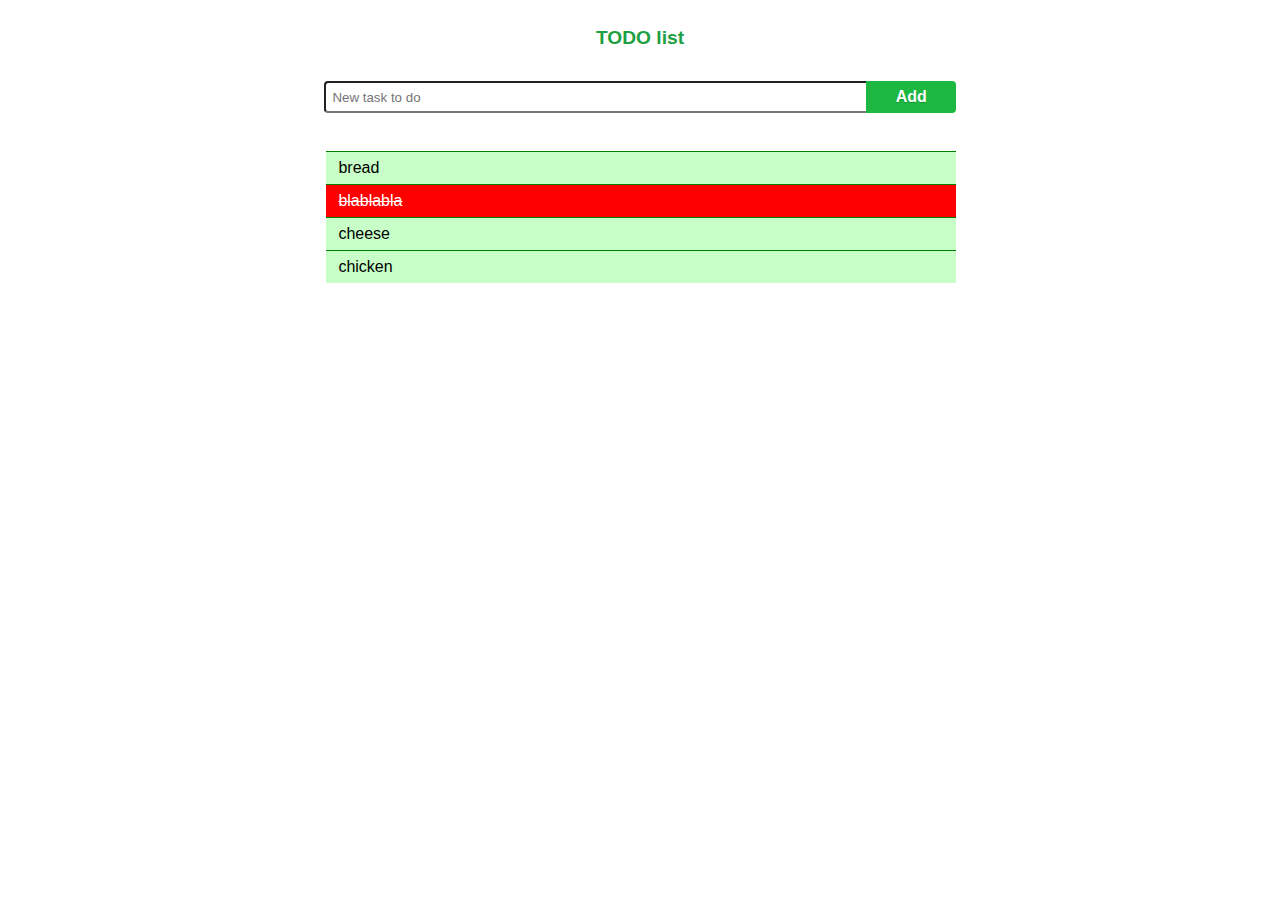
==== TODOlist/index.html @ 9aa83ff6 "poprawki" ====
<!DOCTYPE html>
    <head>
        <meta charset="utf-8">

        <title>TODO list</title>
        <meta name="description" content="">
        <meta name="viewport" content="width=device-width, initial-scale=1">

        <link rel="stylesheet" href="css/main.css">
    </head>
    <body>

    <div class="todo-list">

        <span class="title">TODO list</span>

        <div class="add-task">
            <input id="new-prod" type="text" placeholder="New task to do">
            <div class="button">Add</div>
        </div>

        <ul class="list">
            <li class="inactive">bread</li>
            <li class="active">blablabla</li>
            <li class="inactive">cheese</li>
            <li class="inactive">chicken</li>
        </ul>

    </div>
        <script src="js/main.js"></script>
    </body>
</html>
---- TODOlist/css/main.css ----
.todo-list {
    font-family: Verdana, Arial, Helvetica, sans-serif;
    width: 50%;
    margin: 0 auto;
    padding-top: 1.2rem;
}

.title {
    display: block;
    font-size: 1.2rem;
    font-weight: bold;
    text-align: center;
    color: rgb(28, 160, 65);
    padding-bottom: 0.8rem;
}

.add-task {
    float: left;
    position: relative;
    width: 100%;
    padding: 1.2rem 0;
    clear: both;
}

.add-task input{
    display: inline-block;
    padding: 0.4rem 0;
    border-radius: 4px 0 0 4px;
    width: 88%;
}

.add-task input[type="text"]{
    padding-left: 0.4rem;
}

.add-task .button{
    display: inline-block;
    background: rgb(28, 184, 65);
    border-radius: 0 4px 4px 0;
    text-shadow: 0 1px 1px rgba(0, 0, 0, 0.2);
    padding: 0.4rem 1.2rem;
    color: white;
    font-weight: bold;
    text-align: center;
    cursor: pointer;
    position: absolute;
    width: 3.2rem;
    height: 1.2rem;
    right: 0;
    top: 1.2rem;
}

.add-task .button:hover {
    background: rgb(28, 200, 65);
}

.list {
    padding-top: 1.2rem;
    list-style: none;
    clear: both;
}

.list li {
    min-height: 2rem;
    line-height: 2rem;
    background-color: rgb(200, 255, 200);
    border-top: 0.1rem solid green;
    margin-left: -2.4rem;
    padding-left: 0.8rem;
    cursor: pointer;
}

.list li .button {
    float: right;
    text-align: right;
    cursor: pointer;
    margin-right: 1.2rem;
    color: black;
}

.list li .button:hover {
    color: white;
}

.list li.active .button {
    color: white;
}

.list li.active {
    background-color: red;
    color: white;
    text-decoration: line-through;
}

.list li.inactive:hover {
    background: rgb(28, 200, 65);
    color: white;
    transition: background 2s;
}
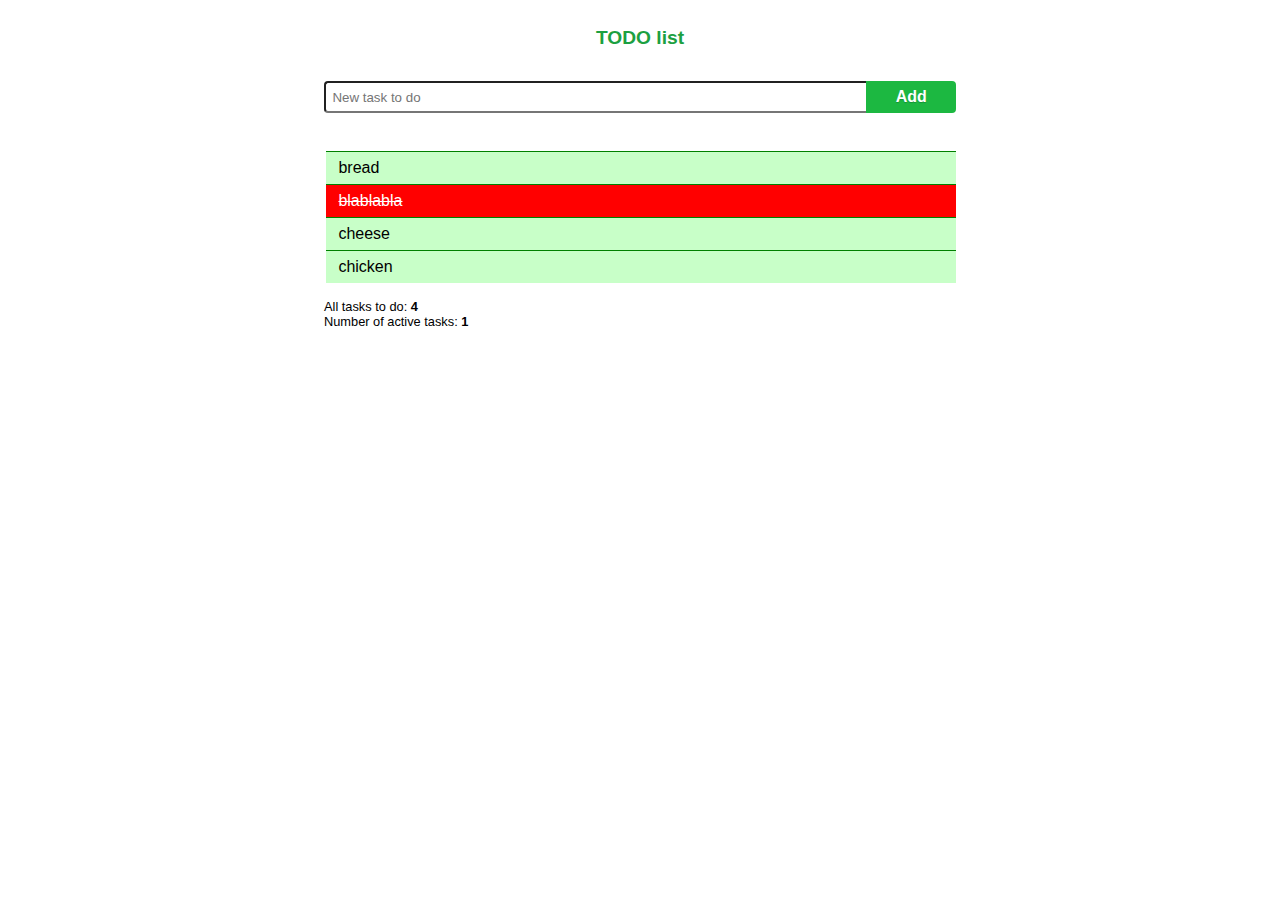
==== commit ff6767dd: "todo list" ====
--- a/TODOlist/index.html
+++ b/TODOlist/index.html
@@ -2,7 +2,7 @@
     <head>
         <meta charset="utf-8">
 
-        <title>TODO list</title>
+        <title>My first SPA question</title>
         <meta name="description" content="">
         <meta name="viewport" content="width=device-width, initial-scale=1">
 
@@ -14,18 +14,23 @@
 
         <span class="title">TODO list</span>
 
-        <div class="add-task">
+        <div id="inputview">
             <input id="new-prod" type="text" placeholder="New task to do">
             <div class="button">Add</div>
         </div>
 
-        <ul class="list">
+        <ul id="listview">
             <li class="inactive">bread</li>
             <li class="active">blablabla</li>
             <li class="inactive">cheese</li>
             <li class="inactive">chicken</li>
         </ul>
 
+        <div id="footerview">
+            <div class="sum-tasks">All tasks to do: <span class="number"></span></div>
+            <div class="active-tasks">Number of active tasks: <span class="number"></span></div>
+        </div>
+
     </div>
         <script src="js/main.js"></script>
     </body>
--- a/TODOlist/css/main.css
+++ b/TODOlist/css/main.css
@@ -14,7 +14,7 @@
     padding-bottom: 0.8rem;
 }
 
-.add-task {
+#inputview {
     float: left;
     position: relative;
     width: 100%;
@@ -22,18 +22,18 @@
     clear: both;
 }
 
-.add-task input{
+#inputview input{
     display: inline-block;
     padding: 0.4rem 0;
     border-radius: 4px 0 0 4px;
     width: 88%;
 }
 
-.add-task input[type="text"]{
+#inputview input[type="text"]{
     padding-left: 0.4rem;
 }
 
-.add-task .button{
+#inputview .button{
     display: inline-block;
     background: rgb(28, 184, 65);
     border-radius: 0 4px 4px 0;
@@ -50,17 +50,17 @@
     top: 1.2rem;
 }
 
-.add-task .button:hover {
+#inputview .button:hover {
     background: rgb(28, 200, 65);
 }
 
-.list {
+#listview {
     padding-top: 1.2rem;
     list-style: none;
     clear: both;
 }
 
-.list li {
+#listview li {
     min-height: 2rem;
     line-height: 2rem;
     background-color: rgb(200, 255, 200);
@@ -70,7 +70,7 @@
     cursor: pointer;
 }
 
-.list li .button {
+#listview li .button {
     float: right;
     text-align: right;
     cursor: pointer;
@@ -78,22 +78,30 @@
     color: black;
 }
 
-.list li .button:hover {
+#listview li .button:hover {
     color: white;
 }
 
-.list li.active .button {
+#listview li.active .button {
     color: white;
 }
 
-.list li.active {
+#listview li.active {
     background-color: red;
     color: white;
     text-decoration: line-through;
 }
 
-.list li.inactive:hover {
+#listview li.inactive:hover {
     background: rgb(28, 200, 65);
     color: white;
     transition: background 2s;
+}
+
+#footerview {
+    font-size: 0.8rem;
+}
+
+#footerview .number {
+    font-weight: bold;
 }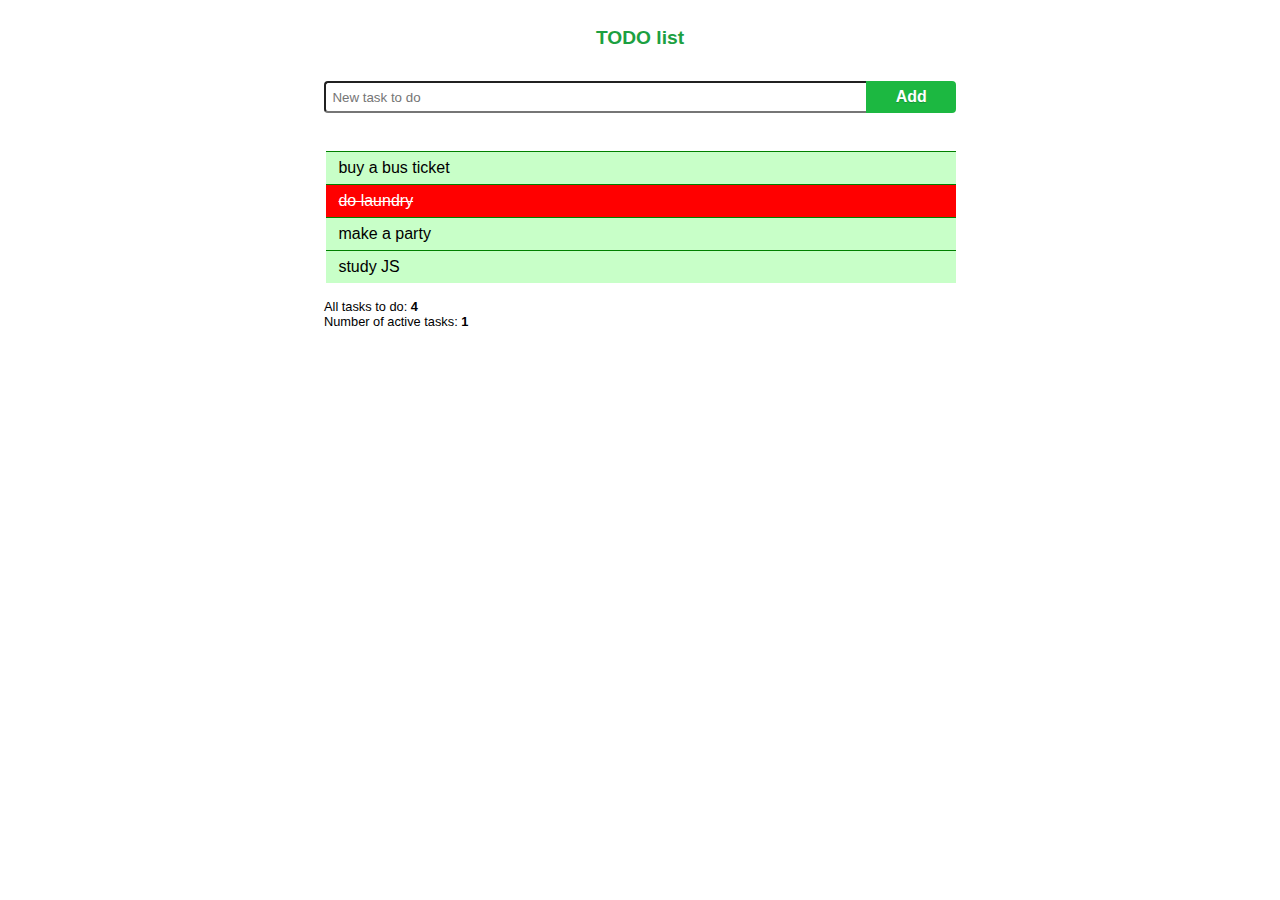
==== commit 38f82da5: "todo list" ====
--- a/TODOlist/index.html
+++ b/TODOlist/index.html
@@ -20,18 +20,23 @@
         </div>
 
         <ul id="listview">
-            <li class="inactive">bread</li>
-            <li class="active">blablabla</li>
-            <li class="inactive">cheese</li>
-            <li class="inactive">chicken</li>
+            <li class="inactive">buy a bus ticket</li>
+            <li class="active">do laundry</li>
+            <li class="inactive">make a party</li>
+            <li class="inactive">study JS</li>
         </ul>
 
         <div id="footerview">
-            <div class="sum-tasks">All tasks to do: <span class="number"></span></div>
-            <div class="active-tasks">Number of active tasks: <span class="number"></span></div>
+            <div class="sum-tasks">All tasks to do: <span class="number">4</span></div>
+            <div class="active-tasks">Number of active tasks: <span class="number">1</span></div>
         </div>
 
     </div>
-        <script src="js/main.js"></script>
+    <script src="js/ee.js"></script>
+        <script src="js/utils.js"></script>
+        <script src="js/store.js"></script>
+        <script src="js/app.js"></script>
+        <script src="js/views.js"></script>
+        <script src="js/ctrls.js"></script>
     </body>
 </html>
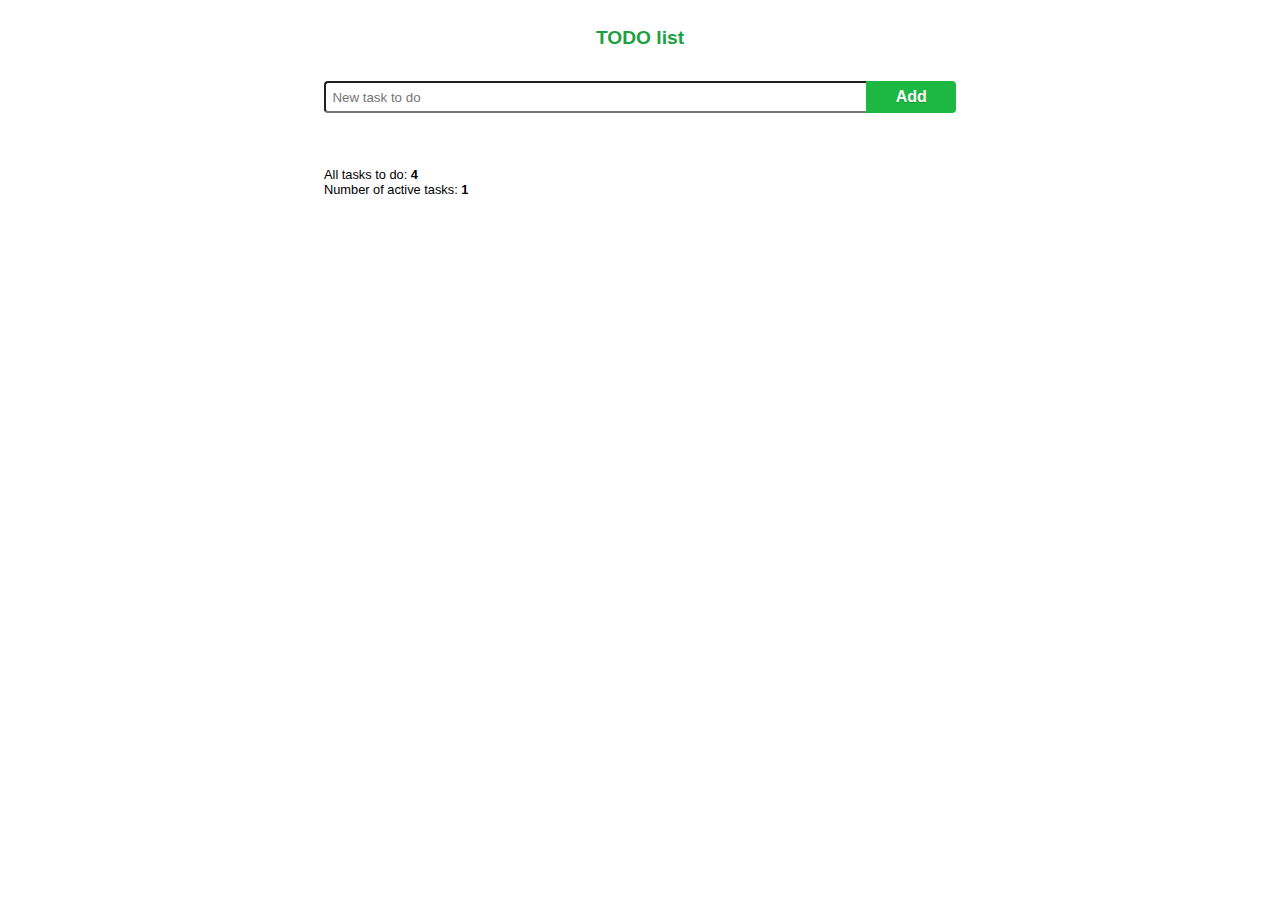
==== commit 44b11c4d: "poprawki, server cz.1" ====
--- a/TODOlist/index.html
+++ b/TODOlist/index.html
@@ -10,6 +10,23 @@
     </head>
     <body>
 
+    <script type="text/javascript">
+        /*var httpRequest = new XMLHttpRequest();
+        httpRequest.onreadystatechange = function () {
+            if (httpRequest.readyState !== 4 ) {
+                return;
+            }
+            if (httpRequest.status !== 200) {
+                throw new Error('Request failed');
+            }
+            console.log(httpRequest.responseText);
+            var data = JSON.parse(httpRequest.responseText);
+            // store.add(data.value);
+        };
+        httpRequest.open('GET', '/api/todos/');
+        httpRequest.send();*/
+    </script>
+
     <div class="todo-list">
 
         <span class="title">TODO list</span>
@@ -20,10 +37,6 @@
         </div>
 
         <ul id="listview">
-            <li class="inactive">buy a bus ticket</li>
-            <li class="active">do laundry</li>
-            <li class="inactive">make a party</li>
-            <li class="inactive">study JS</li>
         </ul>
 
         <div id="footerview">
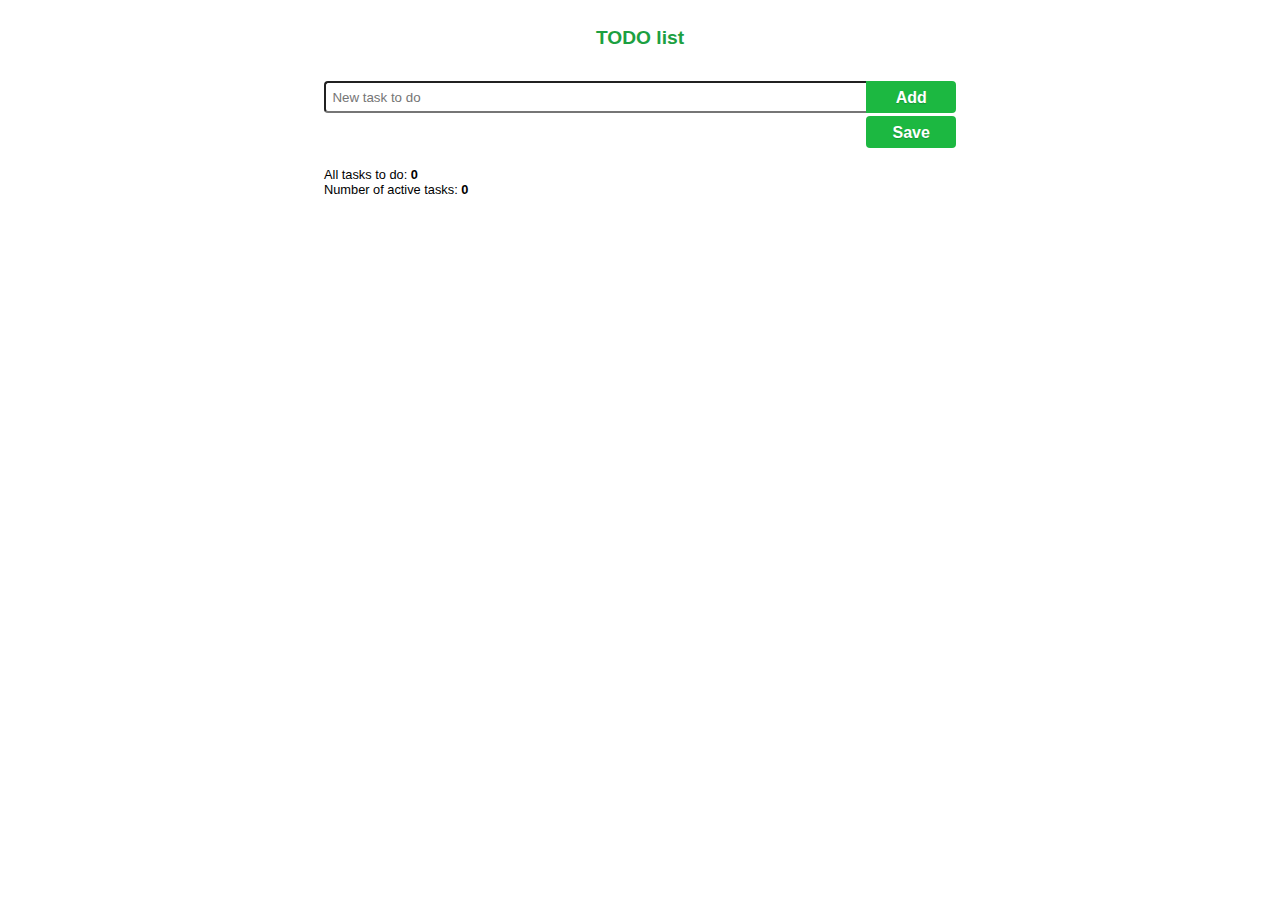
==== commit d6cf437f: "zad server cz.2" ====
--- a/TODOlist/index.html
+++ b/TODOlist/index.html
@@ -10,23 +10,6 @@
     </head>
     <body>
 
-    <script type="text/javascript">
-        /*var httpRequest = new XMLHttpRequest();
-        httpRequest.onreadystatechange = function () {
-            if (httpRequest.readyState !== 4 ) {
-                return;
-            }
-            if (httpRequest.status !== 200) {
-                throw new Error('Request failed');
-            }
-            console.log(httpRequest.responseText);
-            var data = JSON.parse(httpRequest.responseText);
-            // store.add(data.value);
-        };
-        httpRequest.open('GET', '/api/todos/');
-        httpRequest.send();*/
-    </script>
-
     <div class="todo-list">
 
         <span class="title">TODO list</span>
@@ -34,22 +17,24 @@
         <div id="inputview">
             <input id="new-prod" type="text" placeholder="New task to do">
             <div class="button">Add</div>
+            <div class="button-save">Save</div>
         </div>
 
         <ul id="listview">
         </ul>
 
         <div id="footerview">
-            <div class="sum-tasks">All tasks to do: <span class="number">4</span></div>
-            <div class="active-tasks">Number of active tasks: <span class="number">1</span></div>
+            <div class="sum-tasks">All tasks to do: <span class="number">0</span></div>
+            <div class="active-tasks">Number of active tasks: <span class="number">0</span></div>
         </div>
 
     </div>
-    <script src="js/ee.js"></script>
+        <script src="js/ee.js"></script>
         <script src="js/utils.js"></script>
         <script src="js/store.js"></script>
         <script src="js/app.js"></script>
         <script src="js/views.js"></script>
         <script src="js/ctrls.js"></script>
+        <script src="js/http.js"></script>
     </body>
 </html>
--- a/TODOlist/css/main.css
+++ b/TODOlist/css/main.css
@@ -33,7 +33,7 @@
     padding-left: 0.4rem;
 }
 
-#inputview .button{
+#inputview .button {
     display: inline-block;
     background: rgb(28, 184, 65);
     border-radius: 0 4px 4px 0;
@@ -46,11 +46,32 @@
     position: absolute;
     width: 3.2rem;
     height: 1.2rem;
+    line-height: 1.2rem;
     right: 0;
     top: 1.2rem;
 }
 
-#inputview .button:hover {
+#inputview .button-save {
+    display: inline-block;
+    background: rgb(28, 184, 65);
+    border-radius: 4px 4px 4px 4px;
+    text-shadow: 0 1px 1px rgba(0, 0, 0, 0.2);
+    padding: 0.4rem 1.2rem;
+    color: white;
+    font-weight: bold;
+    text-align: center;
+    cursor: pointer;
+    margin-top: 1rem;
+    line-height: 1.2rem;
+    position: absolute;
+    right: 0;
+    top: 2.4rem;
+    width: 3.2rem;
+    height: 1.2rem;
+}
+
+#inputview .button:hover,
+#inputview .button-save:hover {
     background: rgb(28, 200, 65);
 }
 
@@ -99,6 +120,7 @@
 }
 
 #footerview {
+    position: relative;
     font-size: 0.8rem;
 }
 
